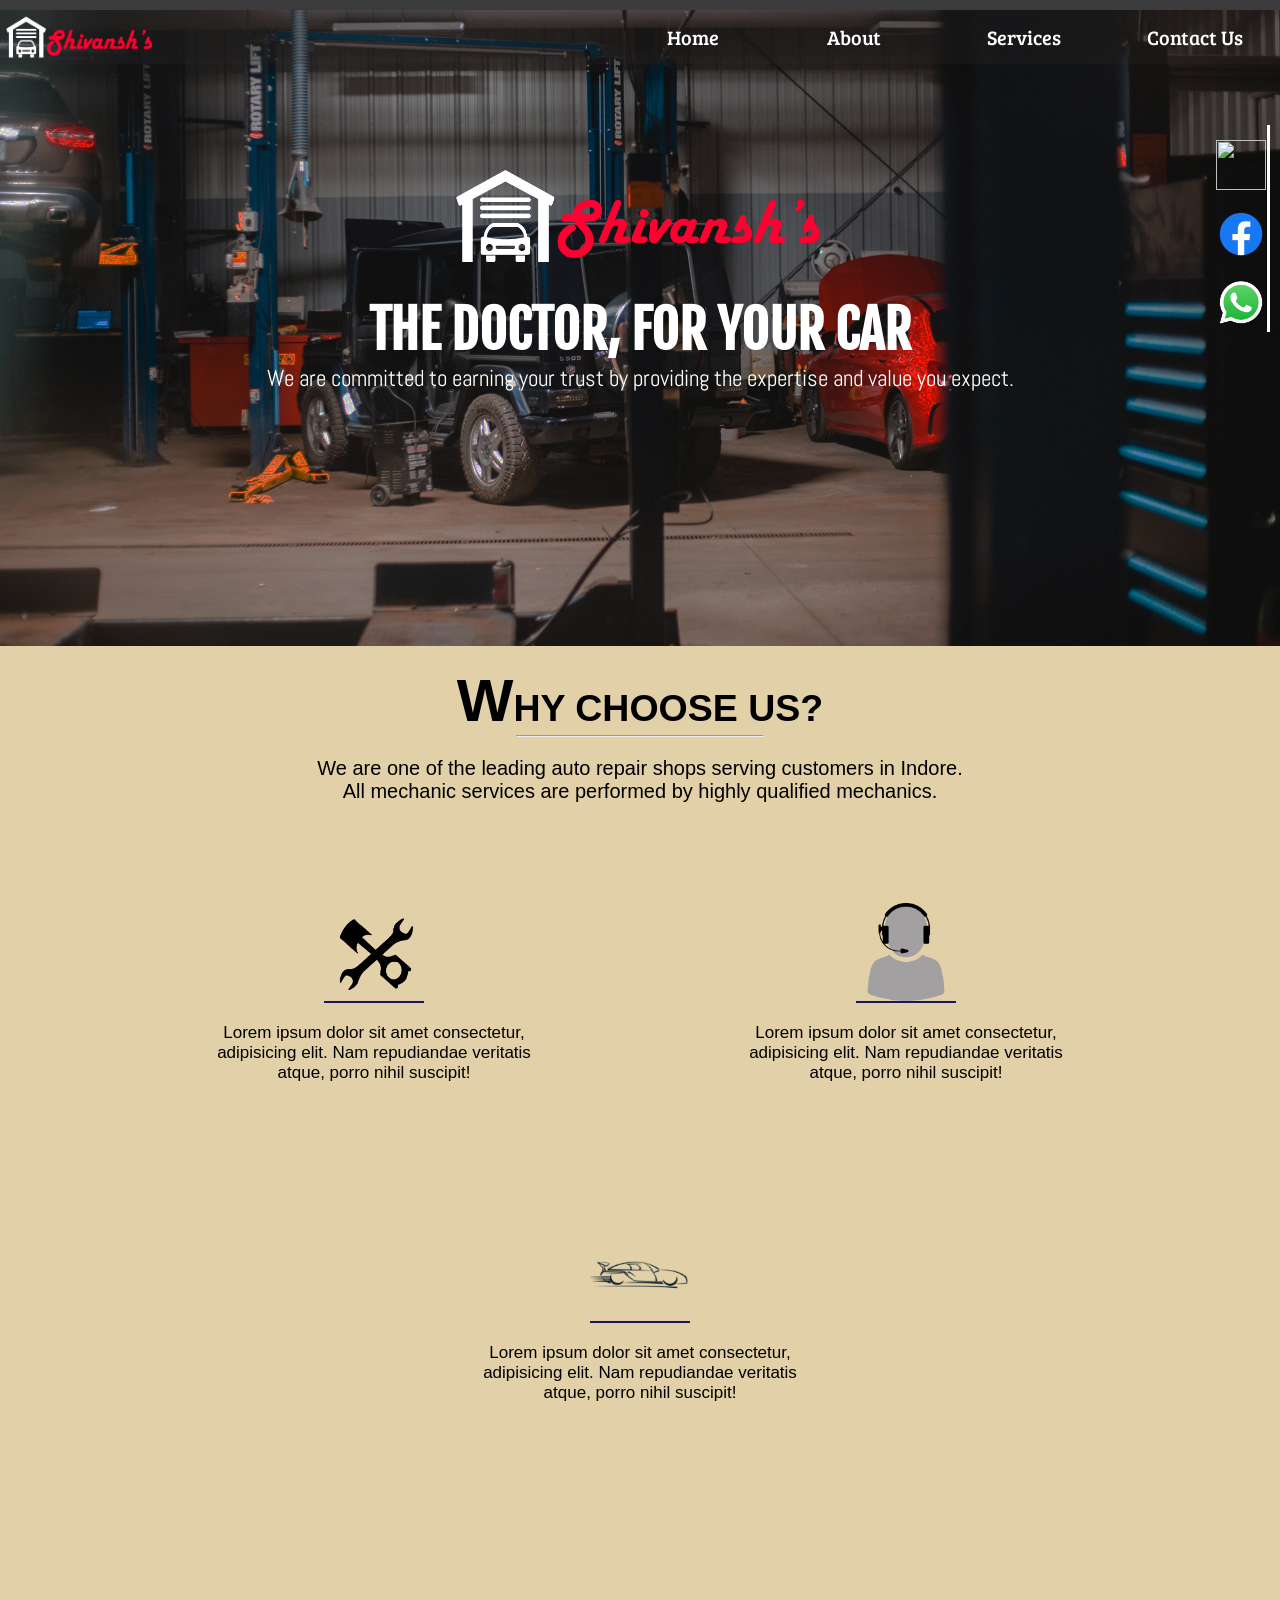
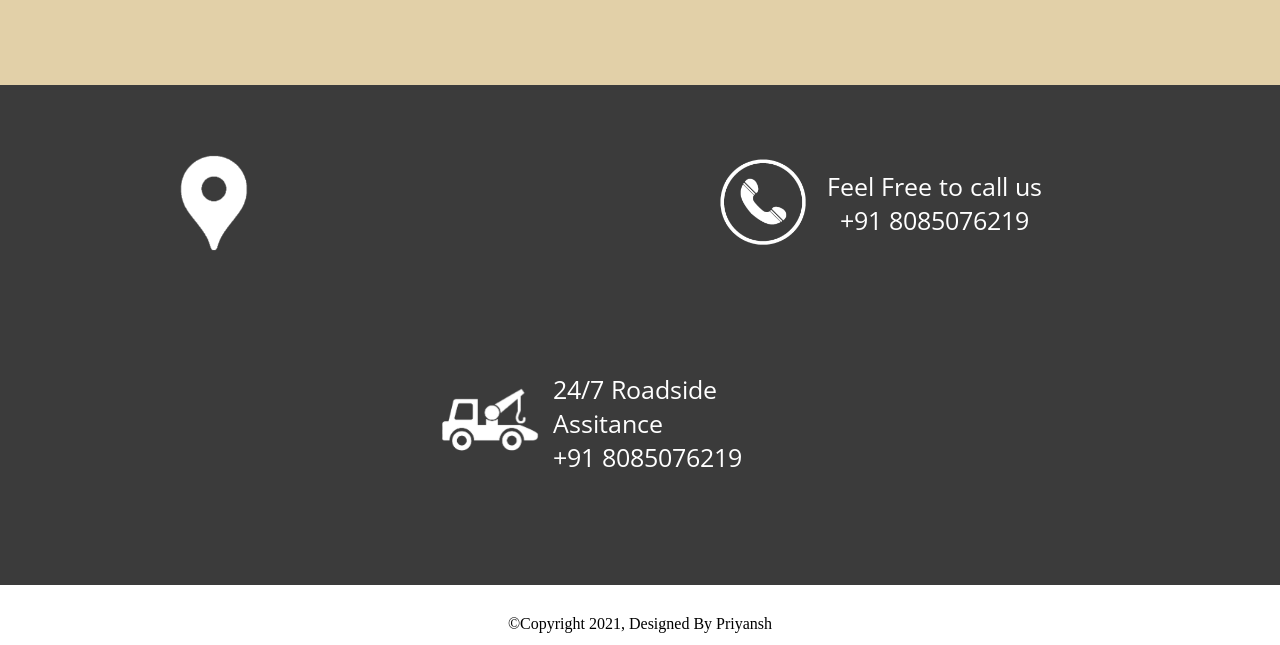
==== index.html @ 7fa3f830 "ok" ====
<!DOCTYPE html>
<html lang="en">

<head>
    <meta charset="UTF-8">
    <meta name="viewport" content="width=device-width, initial-scale=1.0">
    <meta http-equiv="X-UA-Compatible" content="ie=edge">
    <title>Shivansh's Auto Garage</title>
    <link rel="preconnect" href="https://fonts.gstatic.com">
    <link
        href="https://fonts.googleapis.com/css2?family=Abel&family=Caveat:wght@500&family=Fjalla+One&family=Reggae+One&display=swap"
        rel="stylesheet">
    <link href="https://fonts.googleapis.com/css2?family=Open+Sans:wght@300&display=swap" rel="stylesheet">
    <link href="https://fonts.googleapis.com/css?family=Bree+Serif&display=swap" rel="stylesheet">
    <link rel="stylesheet" href="stylepseudo.css">
</head>

<body>
    <div class="sidebar">
        <a href="#"><img src="images/insta.png" alt=""></a>
        <a href="#"><img src="images/fb2.png" alt=""></a>
        <a href="https://wa.link/mhfabs" target="_blank"><img src="images/wp.png" alt=""></a>
    </div>
    <div class="back">
    <header>
        <nav class="navigation">
            <img src="images/logo garage.png" id="logo" alt=""><br>
            <ul class="nav">
                <a href="#">
                    <li class="item" id="item-1">Home</li>
                </a>
                <a href="#">
                    <li class="item" id="item-2">About</li>
                </a>
                <a href="#">
                    <li class="item" id="item-3">Services</li>
                </a>
                <a href="#">
                    <li class="item" id="item-4">Contact Us</li>
                </a>
            </ul>
        </nav>
    </header>
    <div class="intro">
        <img src="images/logo garage.png" id="image"alt="">
        <h2 style="text-align: center; font-family: 'Fjalla One', sans-serif;">THE DOCTOR, FOR YOUR CAR
        </h2>
        <p>We are committed to earning your trust by providing the expertise and value you expect.</p>
    </div>
    <div class="car">
        <img src="images/giphy.gif" class="movecar"alt="">
    </div>
</div>
    <div class="choose">
        <h2 style="width: 100%; text-align: center;">WHY CHOOSE US?</h2>
        <hr style="width: 20%; align-self: center;">
        <p style="font-size: 20px;">We are one of the leading auto repair shops serving customers in Indore.<br>
            All mechanic services are performed by highly qualified mechanics.</p>
        <div class="properties">
            <div class="next">
                <img src="images/tools1.png" alt="">
                <p>Lorem ipsum dolor sit amet consectetur, adipisicing elit. Nam repudiandae veritatis atque, porro
                    nihil suscipit!</p>
            </div>
            <div class="next">
                <img src="images/tools2.png" alt="">
                <p>Lorem ipsum dolor sit amet consectetur, adipisicing elit. Nam repudiandae veritatis atque, porro
                    nihil suscipit!</p>
            </div>
            <div class="next">
                <img src="images/tools3.png" alt="">
                <p>Lorem ipsum dolor sit amet consectetur, adipisicing elit. Nam repudiandae veritatis atque, porro
                    nihil suscipit!</p>
            </div>
        </div>
    </div>
    <div class="car" style="width: 100%; background-color: #e2d0a8;">
        <img src="images/newgif.gif" class="movecar2"alt="">
    </div>
    <div class="ending">
        <div class="last3">
            <img src="images/last1.png" alt="">
            <iframe class="last3 " src="https://www.google.com/maps/embed?pb=!1m18!1m12!1m3!1d3629.9852628888543!2d75.17674371490185!3d22.073089285442066!2m3!1f0!2f0!3f0!3m2!1i1024!2i768!4f13.1!3m3!1m2!1s0x39620f0ca46e195b%3A0x7cc34b6b5100c3a7!2sMahesh%20Patidar!5e1!3m2!1sen!2sin!4v1614157867469!5m2!1sen!2sin" width="250" height="225" style="border:0;" allowfullscreen="" loading="lazy"></iframe>
        </div>
        <a href="tel:+918085076219"><div class="last3">
            <img src="images/last2.png" alt="">
            <p>Feel Free to call us<br>
            +91 8085076219</p>
        </div></a>
        <div class="last3">
            <img src="images/last3.png" alt="">
            <p style="text-align: left;">24/7 Roadside Assitance<br>
            +91 8085076219</p>
        </div>
    </div>
    <footer>
        &#169;Copyright 2021, Designed By Priyansh
    </footer>
</body>

</html>
---- stylepseudo.css ----
*{  
    box-sizing: border-box;
    margin: 0;
    padding: 0;
}
html{
    height: 100%;
}
body {
    background-color: rgb(59, 59, 59);
    color: white;
    height: 900px;
}
.back{
    background: url(images/backbg.jpg) no-repeat center center/cover;
}
.intro{
    display: flex;
    flex-direction: column;
    /* background: url(images/backbg.jpg) no-repeat center center/cover; */
    /* margin-top: 20px; */
    height: 400px;
    justify-content: center;
    align-items: center;
    font-size: 35px;
}
.intro img{
    width: 400px;
}
.intro p{
    font-size: 23px;
    font-family: 'Abel', sans-serif;
}


.choose {
    color: black;
    display: flex;
    flex-direction: column;
    /* background:rgb(235, 231, 231); */
    background:#e2d0a8;
    /* margin-top: 20px; */
    /* height: 500px; */
    /* justify-content: center; */
    align-items: center;
    padding: 20px;
    padding-bottom: 0px;
    font-size: 25px;
    font-family: 'Gill Sans', 'Gill Sans MT', Calibri, 'Trebuchet MS', sans-serif;
}
.choose h2::first-letter{
    font-size: 60px;
}
.choose p{
    padding: 20px;
}


.properties {
    display: flex;
    flex-direction: row;
    width: 95vw;
    padding: 20px;
    flex-wrap: wrap;
    justify-content: space-evenly;
    /* border: solid red 5px; */
}
.next{
    display: flex;
    flex-direction: column;
    justify-content: center;
    align-items: center;
    width: 400px;
    height: 300px;
    font-size: 17px;
    /* border: solid black 2px; */
    margin: 10px;
}
.next img{
    width: 100px;
    height: 100px;
    border-bottom: rgb(23, 23, 90) 2px solid;
    border-radius: 50;
}

a {
    text-decoration: none;
    color: white;
}

header{
    position: sticky;
    top: 0px;
}
.navigation {
    /* border: white 2px solid; */
    /* border-right: none; */
    /* border-left: none; */
    margin-top: 10px;
    font-family: 'Bree Serif', serif;
    font-size: 20px;
    display: flex;
    flex-direction: row-reverse;
    flex-wrap: wrap;
    background-color: rgba(48, 45, 45, 0.24);
}
ul{
    display: flex;
    flex-direction: row;
}
li {
    list-style: none;
    /* text-align: center; */
    width: 150px;
    margin-right: 10px;
    color: white;
    padding: 9px 23px;
    border:4px solid transparent;
}
/* .navigation a{
    padding: 3px;
} */
li:hover {
    color: white;
    background-color: black;
}

#item-1:hover{
    border:4px solid rgb(255, 13, 5);
    box-shadow: 0px 0px 30px rgb(255, 13, 5);
}
#item-2:hover{
    border:4px solid rgb(5, 255, 59);
    box-shadow: 0px 0px 30px rgb(5, 255, 59);
}
#item-3:hover{
    border:4px solid rgb(251, 255, 5);
    box-shadow: 0px 0px 30px rgb(251, 255, 5);
}
#item-4:hover{
    border:4px solid rgb(5, 226, 255);
    box-shadow: 0px 0px 30px rgb(5, 226, 255);
}

p {
    text-align: center;
}
#image{
    margin: 20px;
}
.sidebar {
    display: flex;
    flex-direction: column;
    position: fixed;
    align-items: center;
    justify-content: center;
    top: 125px;
    right: 10px;
    width: 70px;
    border-right: white solid 3px;
    /* background: white; */ 
    /* height: 50vh; */
    /* border: white solid 5px; */
}

.sidebar img {
    width: 50px;
    height: 50px;
    margin: 15px 0px 0px 15px;
}
.sidebar img:hover{
    width: 60px;
    height: 60px;
    margin: 5px 0px 0px 5px;
}
#logo {
    position: absolute;
    top: 0px;
    left: 0px;
    width: 160px;
    height: 54px;
    margin-right: 20px;
}
.nav{
    display: flex;
    flex-direction: row;
    flex-wrap: wrap;
}

.ending {
    display: flex;
    height: 500px;
    flex-wrap: wrap;
    padding: 30px;
    justify-content: space-evenly;
}
.last3 {
    display: flex;
    width:400px;
    height: 150px;
    margin: 1vw;
    /* border:red solid 5px; */
    font-size: 15px;
    font-family: 'Open Sans', sans-serif;
    align-items: center;
    /* justify-content: center; */
}
.last3 img{
    display: inline-block;
    width: 100px;
    position: relative;
    right: 0px;
}
.last3 p{
    display: inline-block;
    padding: 13px;
    font-size: 25px;
}
.car{
    overflow: hidden;
}
.movecar{
    position: relative;
    height: 178px;
    width: 396px;
    left: -396px;
    bottom: -56px;
    animation-name: movcar;
    animation-duration: 11s;
    animation-iteration-count: infinite;
}
@keyframes movcar{
    from{
        left:-396px;
    }
    to{
        left:102vw;
    }
}
.movecar2{
    position: relative;
    height: 178px;
    width: 396px;
    left: 100vw;
    bottom: -6px;
    animation-name: movcar2;
    animation-duration: 8s;
    animation-iteration-count: infinite;
}
@keyframes movcar2{
    from{
        left:100vw;
    }
    to{
        left:-396px;
    }
}
footer{
    
    height: 40px;
    text-align: center;
    padding: 30px;
    color: black;
    background-color: rgb(255, 255, 255);
}
@media (max-width:800px){
    #logo{
        position: relative;
    }
    .item{
        width:80vw;
    }
    .item:hover{
        background: linear-gradient(to right,black,white);
    }
    #item-1:hover, #item-2:hover,#item-3:hover,#item-4:hover{
        border:4px solid transparent;
        border-left: 4px solid rgb(255, 0, 0);
        border-right: none;
        box-shadow: none;
    }
    .navigation{
        margin-top: 0px;
        flex-direction: row;
    }
}
@media (max-width:642px) {
    
    .car{
        display: none;
    }
    .intro{
        height: 400px;
    }
    .ending{
        justify-content: center;
        height: 300px;
    }
    .next{
        width: 100vw;
        height: 200px;
        margin-right: 0px;
        margin-left: 0px;
    }
    .last3{
        width: 80vw;
        height:50px;
        /* justify-content: center; */
    }
    .last3 img{
        width: 50px
    }
    .last3 p{
        font-size: 15px;
    }
    .sidebar{
        top: 60px;
        right: 1px;
    }
    .sidebar img {
        width: 35px;
        height: 35px;
        margin: 5px 0px 0px 5px;
    }
    .sidebar img:hover{
        width: 40px;
        height: 40px;
        margin: 0px 0px 0px 0px;
    }
    #image{
        width: 100vw;
    }
}
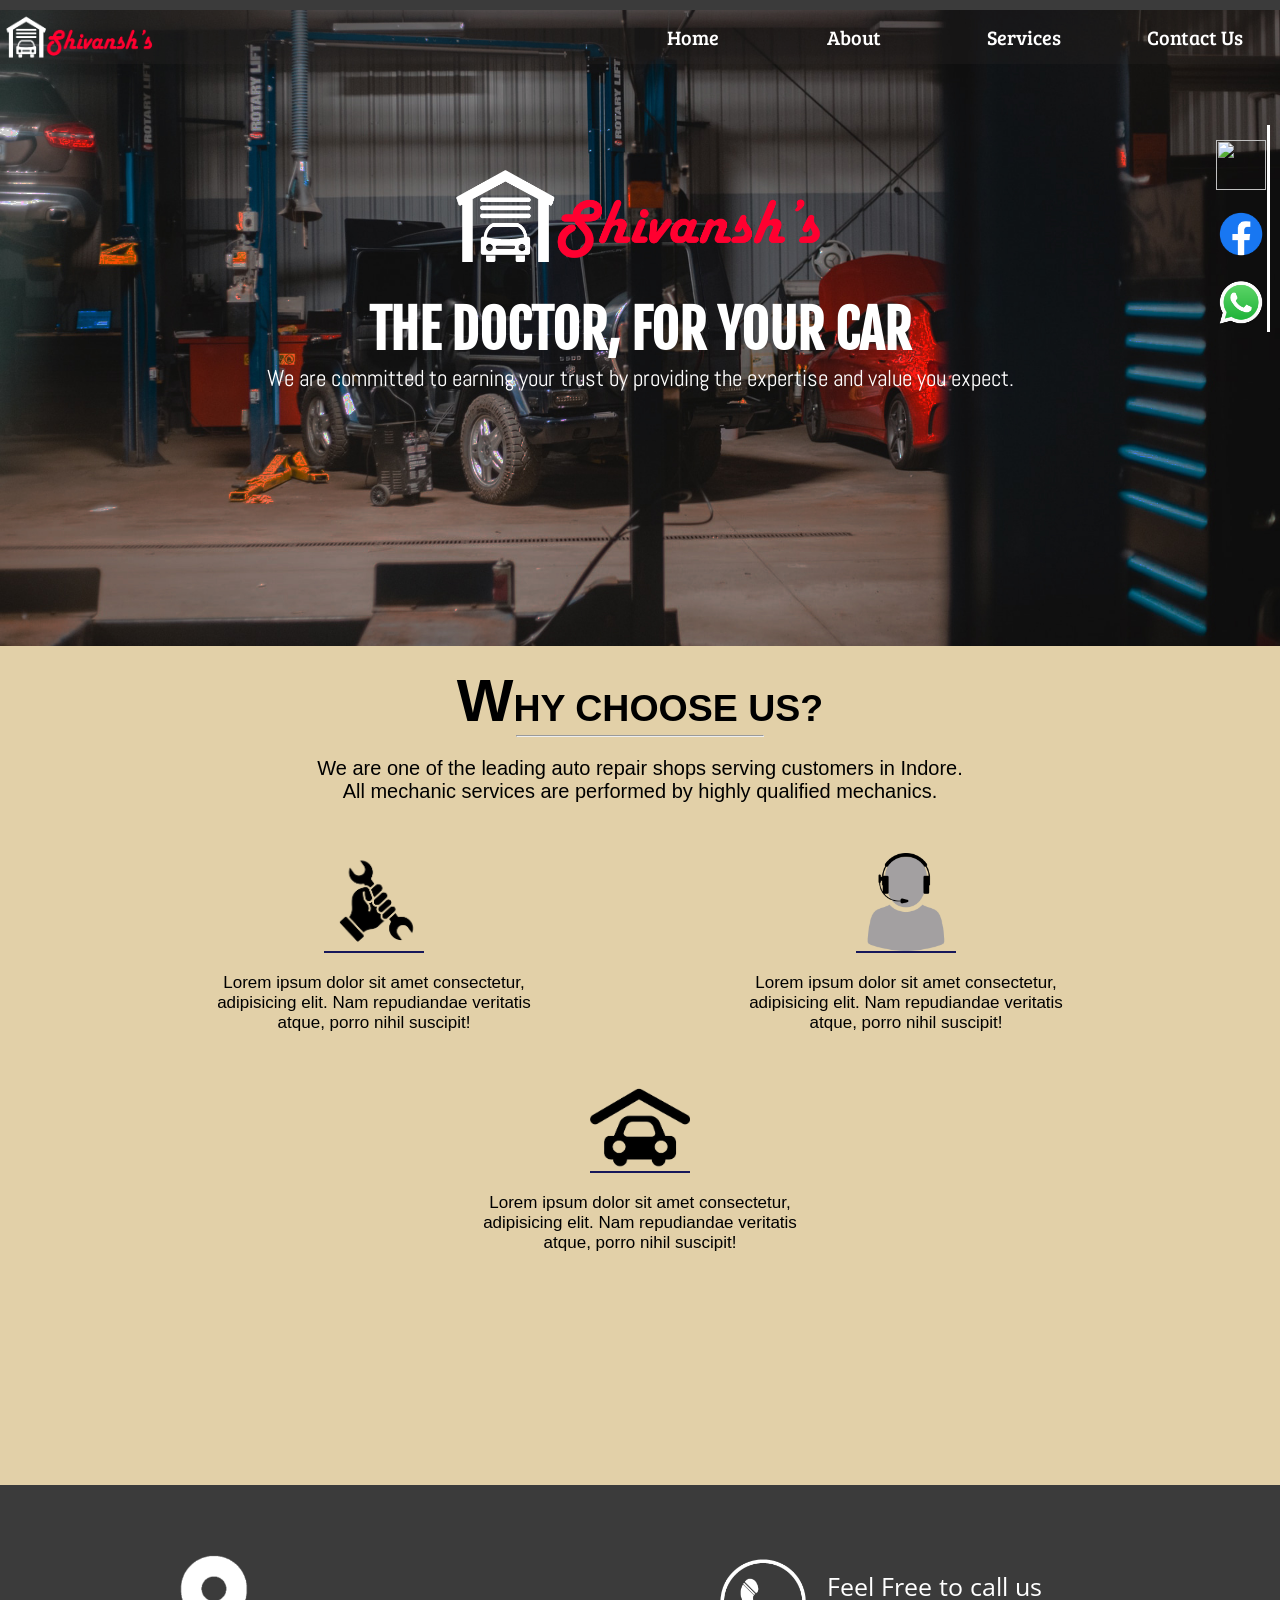
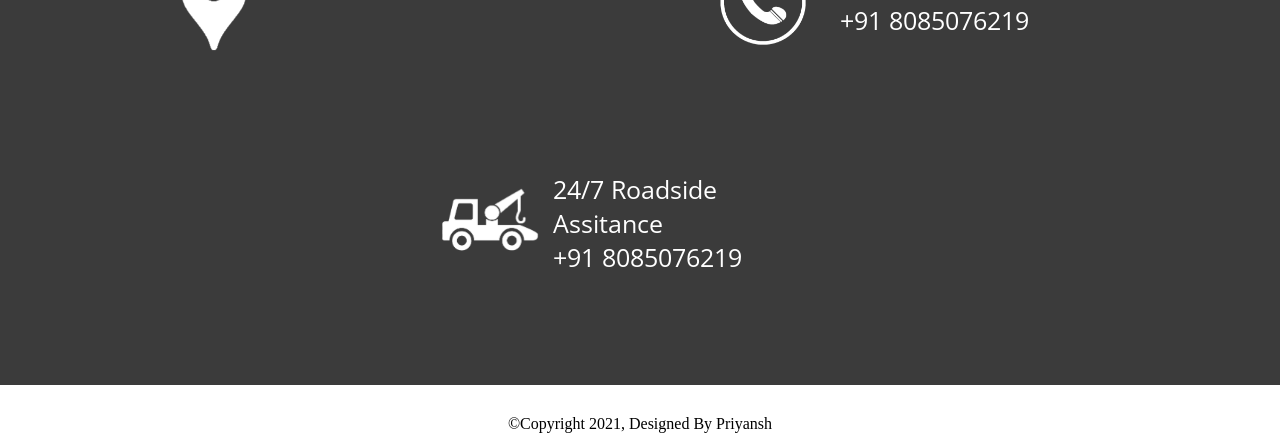
==== commit da25f9ad: "nothing" ====
--- a/index.html
+++ b/index.html
@@ -80,7 +80,7 @@
     <div class="ending">
         <div class="last3">
             <img src="images/last1.png" alt="">
-            <iframe class="last3 " src="https://www.google.com/maps/embed?pb=!1m18!1m12!1m3!1d3629.9852628888543!2d75.17674371490185!3d22.073089285442066!2m3!1f0!2f0!3f0!3m2!1i1024!2i768!4f13.1!3m3!1m2!1s0x39620f0ca46e195b%3A0x7cc34b6b5100c3a7!2sMahesh%20Patidar!5e1!3m2!1sen!2sin!4v1614157867469!5m2!1sen!2sin" width="250" height="225" style="border:0;" allowfullscreen="" loading="lazy"></iframe>
+            <iframe class="last3" id="map"src="https://www.google.com/maps/embed?pb=!1m18!1m12!1m3!1d3629.9852628888543!2d75.17674371490185!3d22.073089285442066!2m3!1f0!2f0!3f0!3m2!1i1024!2i768!4f13.1!3m3!1m2!1s0x39620f0ca46e195b%3A0x7cc34b6b5100c3a7!2sMahesh%20Patidar!5e1!3m2!1sen!2sin!4v1614157867469!5m2!1sen!2sin" width="250" height="225" style="border:0;" allowfullscreen="" loading="lazy"></iframe>
         </div>
         <a href="tel:+918085076219"><div class="last3">
             <img src="images/last2.png" alt="">
--- a/stylepseudo.css
+++ b/stylepseudo.css
@@ -71,7 +71,7 @@
     justify-content: center;
     align-items: center;
     width: 400px;
-    height: 300px;
+    height: 200px;
     font-size: 17px;
     /* border: solid black 2px; */
     margin: 10px;
@@ -271,7 +271,7 @@
         width:80vw;
     }
     .item:hover{
-        background: linear-gradient(to right,black,white);
+        background: linear-gradient(to right,black,rgba(0, 0, 0, 0));
     }
     #item-1:hover, #item-2:hover,#item-3:hover,#item-4:hover{
         border:4px solid transparent;
@@ -313,9 +313,14 @@
     .last3 p{
         font-size: 15px;
     }
+    #map{
+        width: 40vw;
+    }
     .sidebar{
-        top: 60px;
-        right: 1px;
+        flex-direction: row-reverse;
+        top: 10px;
+        right: 5px;
+        width: auto;
     }
     .sidebar img {
         width: 35px;
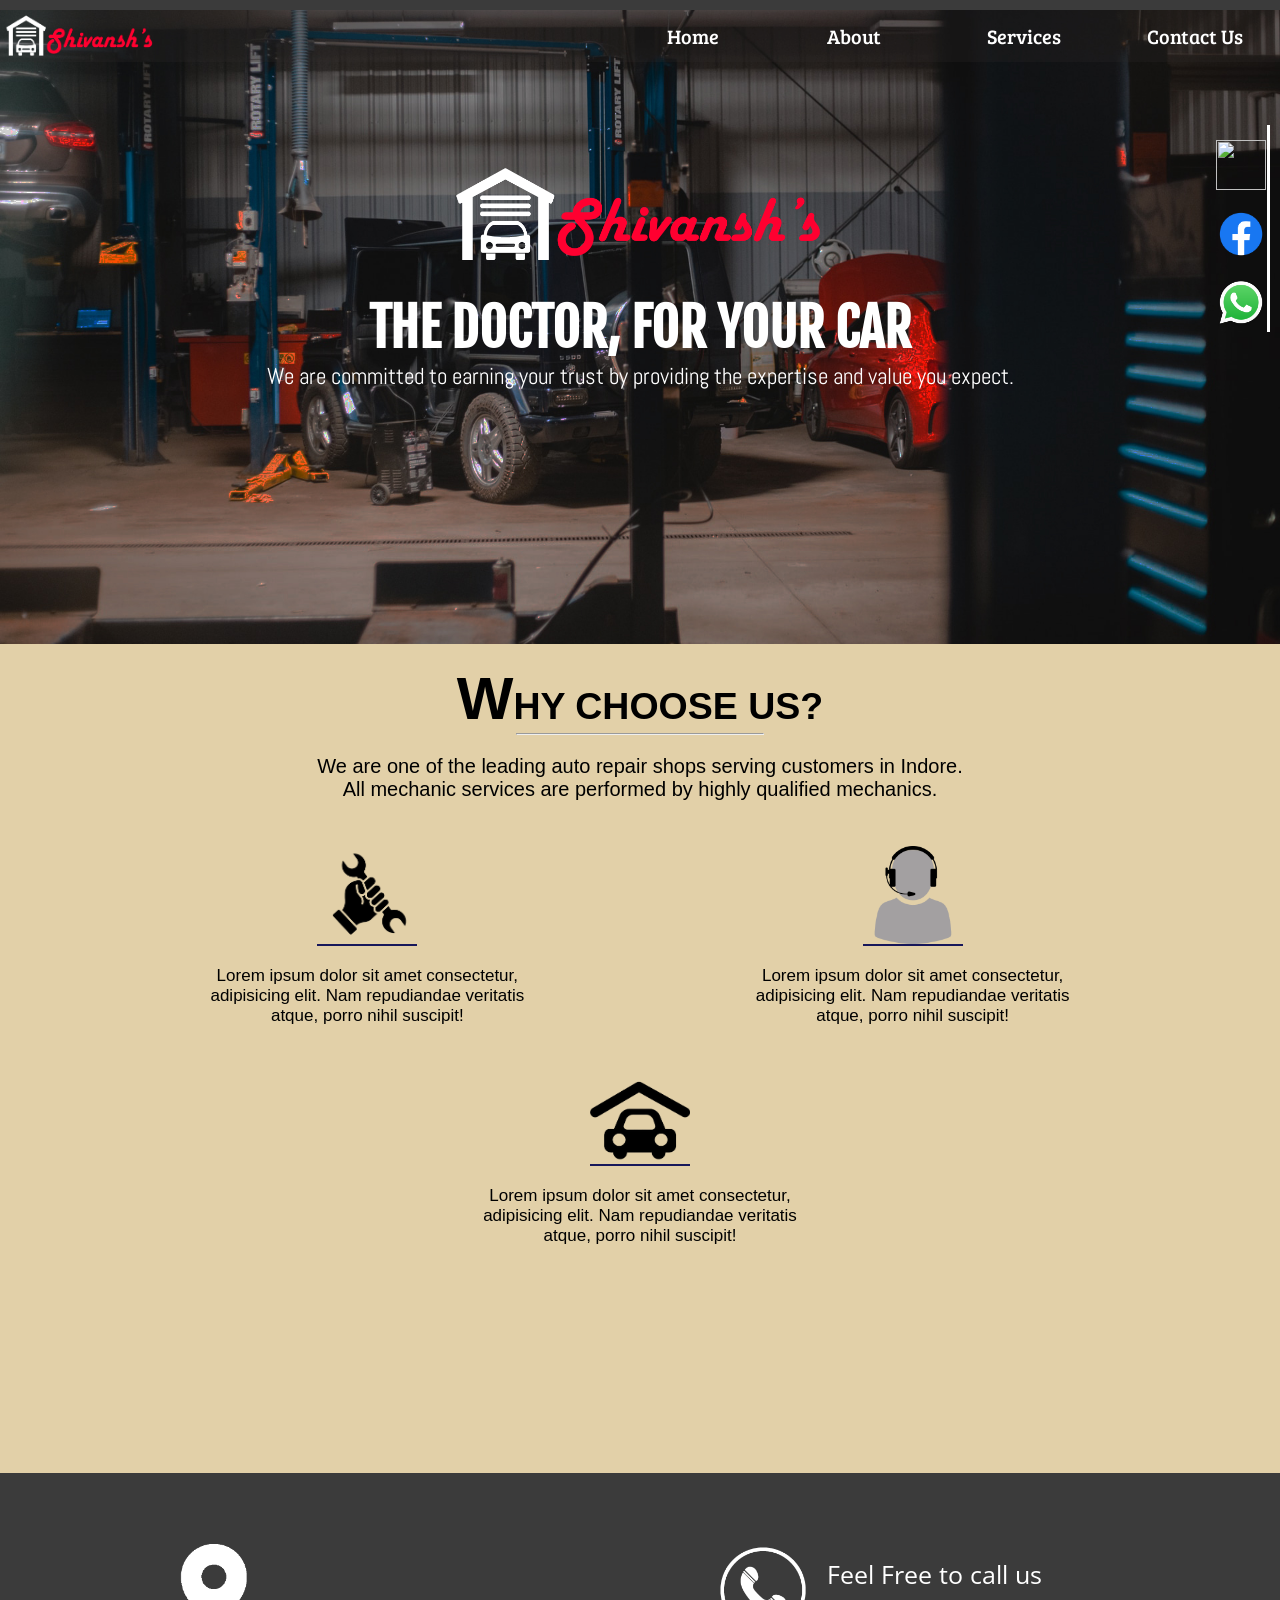
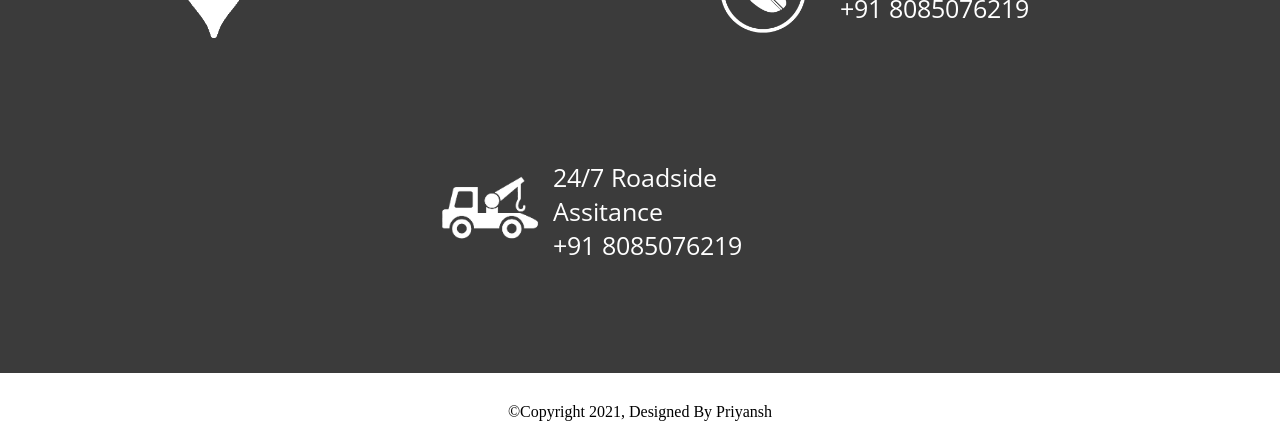
==== commit 8b1451b7: "ok" ====
--- a/index.html
+++ b/index.html
@@ -27,16 +27,16 @@
             <img src="images/logo garage.png" id="logo" alt=""><br>
             <ul class="nav">
                 <a href="#">
-                    <li class="item" id="item-1">Home</li>
+                    <li class="item" id="item-1"><span class="arrow">▷ </span>Home</li>
                 </a>
                 <a href="#">
-                    <li class="item" id="item-2">About</li>
+                    <li class="item" id="item-2"><span class="arrow">▷ </span>About</li>
                 </a>
                 <a href="#">
-                    <li class="item" id="item-3">Services</li>
+                    <li class="item" id="item-3"><span class="arrow">▷ </span>Services</li>
                 </a>
                 <a href="#">
-                    <li class="item" id="item-4">Contact Us</li>
+                    <li class="item" id="item-4"><span class="arrow">▷ </span>Contact Us</li>
                 </a>
             </ul>
         </nav>
--- a/stylepseudo.css
+++ b/stylepseudo.css
@@ -9,7 +9,7 @@
 body {
     background-color: rgb(59, 59, 59);
     color: white;
-    height: 900px;
+    /* height: 900px; */
 }
 .back{
     background: url(images/backbg.jpg) no-repeat center center/cover;
@@ -60,7 +60,7 @@
     display: flex;
     flex-direction: row;
     width: 95vw;
-    padding: 20px;
+    padding: 15px 0px;
     flex-wrap: wrap;
     justify-content: space-evenly;
     /* border: solid red 5px; */
@@ -88,10 +88,6 @@
     color: white;
 }
 
-header{
-    position: sticky;
-    top: 0px;
-}
 .navigation {
     /* border: white 2px solid; */
     /* border-right: none; */
@@ -114,7 +110,7 @@
     width: 150px;
     margin-right: 10px;
     color: white;
-    padding: 9px 23px;
+    padding: 8px 23px;
     border:4px solid transparent;
 }
 /* .navigation a{
@@ -151,7 +147,7 @@
 .sidebar {
     display: flex;
     flex-direction: column;
-    position: fixed;
+    position: absolute;
     align-items: center;
     justify-content: center;
     top: 125px;
@@ -175,10 +171,10 @@
 }
 #logo {
     position: absolute;
-    top: 0px;
+    top: 9px;
     left: 0px;
     width: 160px;
-    height: 54px;
+    height: 53.2px;
     margin-right: 20px;
 }
 .nav{
@@ -263,12 +259,20 @@
     color: black;
     background-color: rgb(255, 255, 255);
 }
+.arrow{
+    display: none;
+}
 @media (max-width:800px){
+    .arrow{
+        display: inline;
+    }
     #logo{
         position: relative;
+        top: 0px;
     }
     .item{
         width:80vw;
+        padding: 8px 4px;
     }
     .item:hover{
         background: linear-gradient(to right,black,rgba(0, 0, 0, 0));
@@ -283,9 +287,17 @@
         margin-top: 0px;
         flex-direction: row;
     }
+    .sidebar{
+        top: 35px;
+        right: 5px;
+        width: auto;
+        /* z-index: 5; */
+    }
 }
 @media (max-width:642px) {
-    
+    .arrow{
+        display: inline;
+    }
     .car{
         display: none;
     }
@@ -317,10 +329,11 @@
         width: 40vw;
     }
     .sidebar{
-        flex-direction: row-reverse;
-        top: 10px;
+        /* flex-direction: row-reverse; */
+        top: 5px;
         right: 5px;
         width: auto;
+        z-index: 5;
     }
     .sidebar img {
         width: 35px;
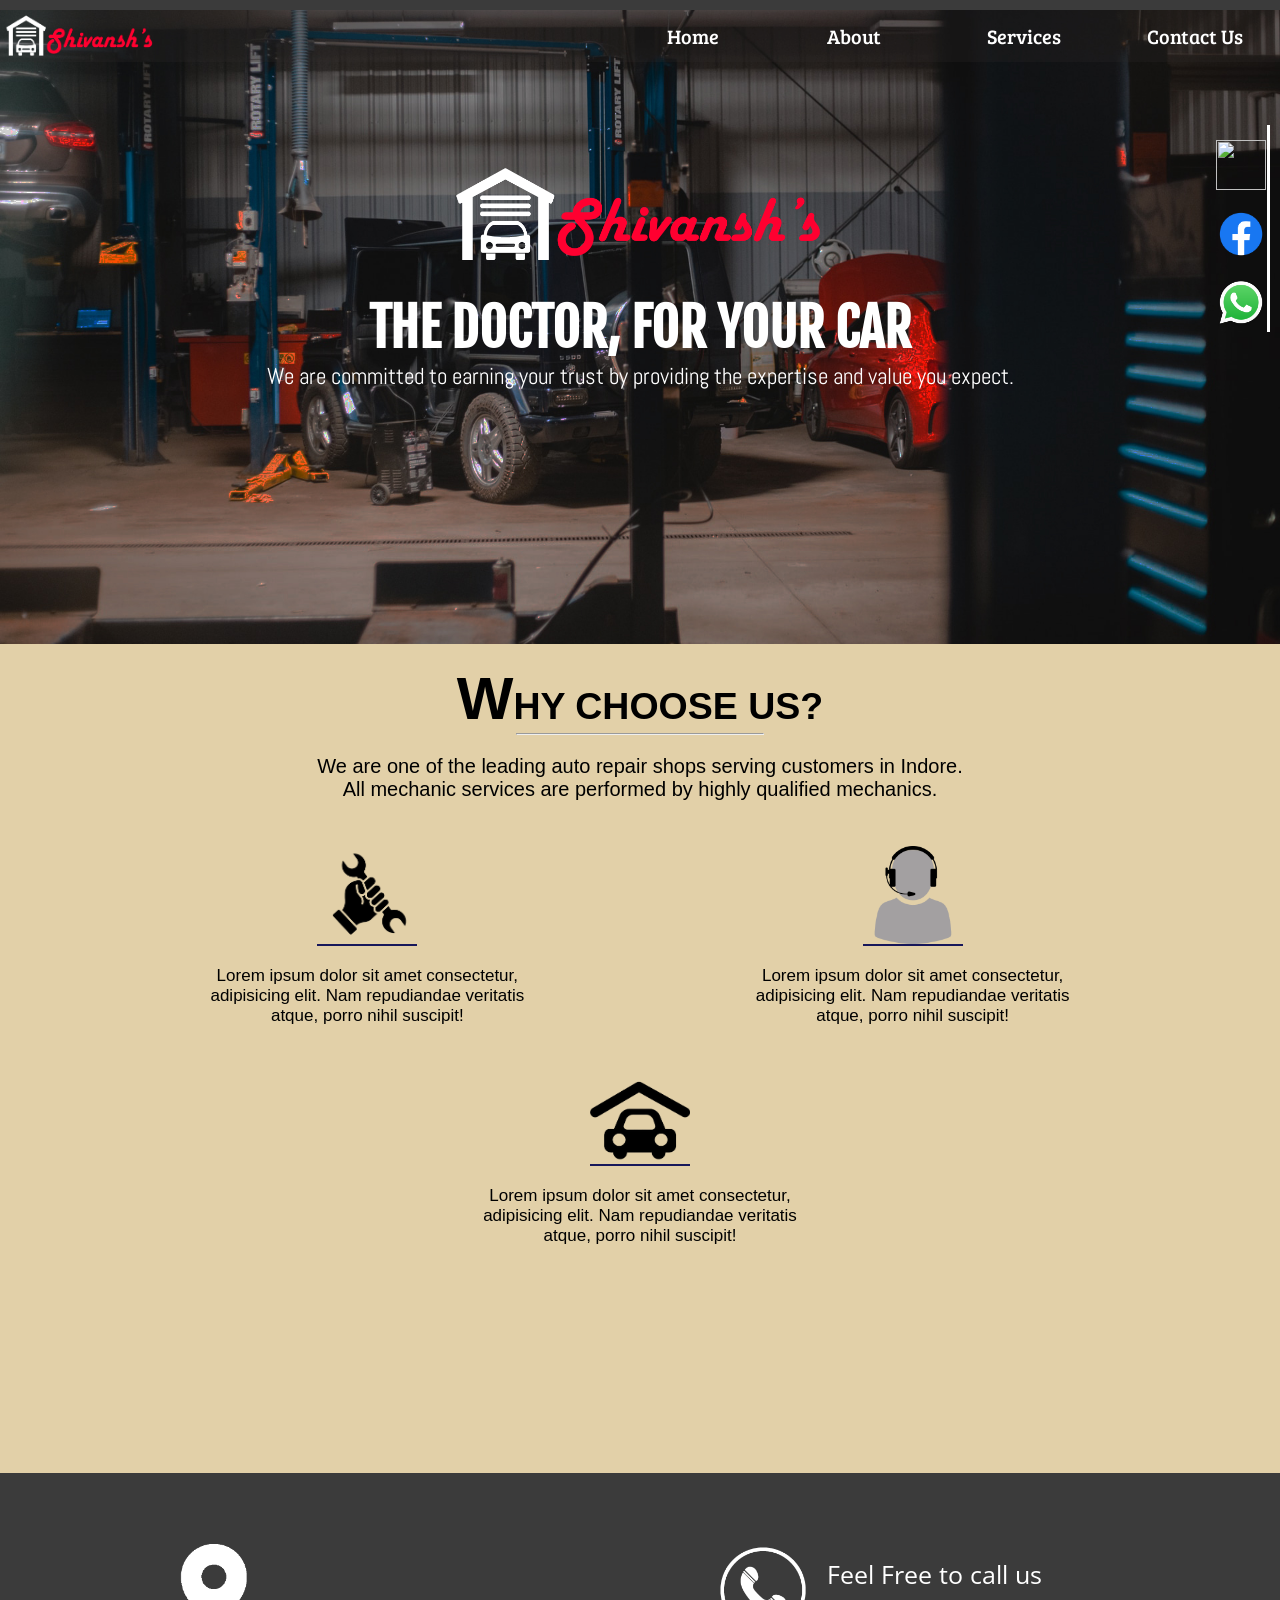
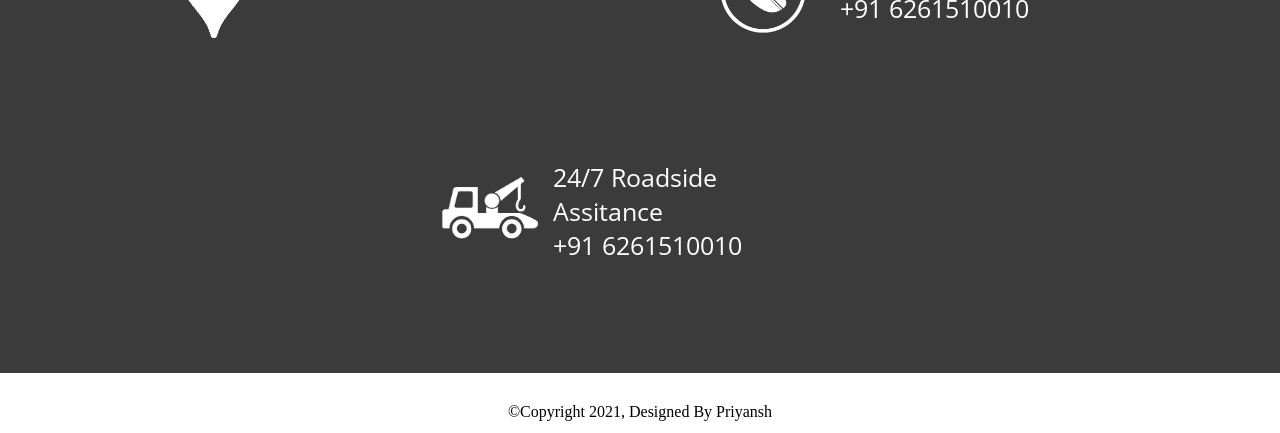
==== commit fa85cfa1: "numbers changed" ====
--- a/index.html
+++ b/index.html
@@ -19,7 +19,7 @@
     <div class="sidebar">
         <a href="#"><img src="images/insta.png" alt=""></a>
         <a href="#"><img src="images/fb2.png" alt=""></a>
-        <a href="https://wa.link/mhfabs" target="_blank"><img src="images/wp.png" alt=""></a>
+        <a href="https://wa.link/po2n64" target="_blank"><img src="images/wp.png" alt=""></a>
     </div>
     <div class="back">
     <header>
@@ -82,15 +82,15 @@
             <img src="images/last1.png" alt="">
             <iframe class="last3" id="map"src="https://www.google.com/maps/embed?pb=!1m18!1m12!1m3!1d3629.9852628888543!2d75.17674371490185!3d22.073089285442066!2m3!1f0!2f0!3f0!3m2!1i1024!2i768!4f13.1!3m3!1m2!1s0x39620f0ca46e195b%3A0x7cc34b6b5100c3a7!2sMahesh%20Patidar!5e1!3m2!1sen!2sin!4v1614157867469!5m2!1sen!2sin" width="250" height="225" style="border:0;" allowfullscreen="" loading="lazy"></iframe>
         </div>
-        <a href="tel:+918085076219"><div class="last3">
+        <a href="tel:+916261510010"><div class="last3">
             <img src="images/last2.png" alt="">
             <p>Feel Free to call us<br>
-            +91 8085076219</p>
+            +91 6261510010</p>
         </div></a>
         <div class="last3">
             <img src="images/last3.png" alt="">
             <p style="text-align: left;">24/7 Roadside Assitance<br>
-            +91 8085076219</p>
+            +91 6261510010</p>
         </div>
     </div>
     <footer>
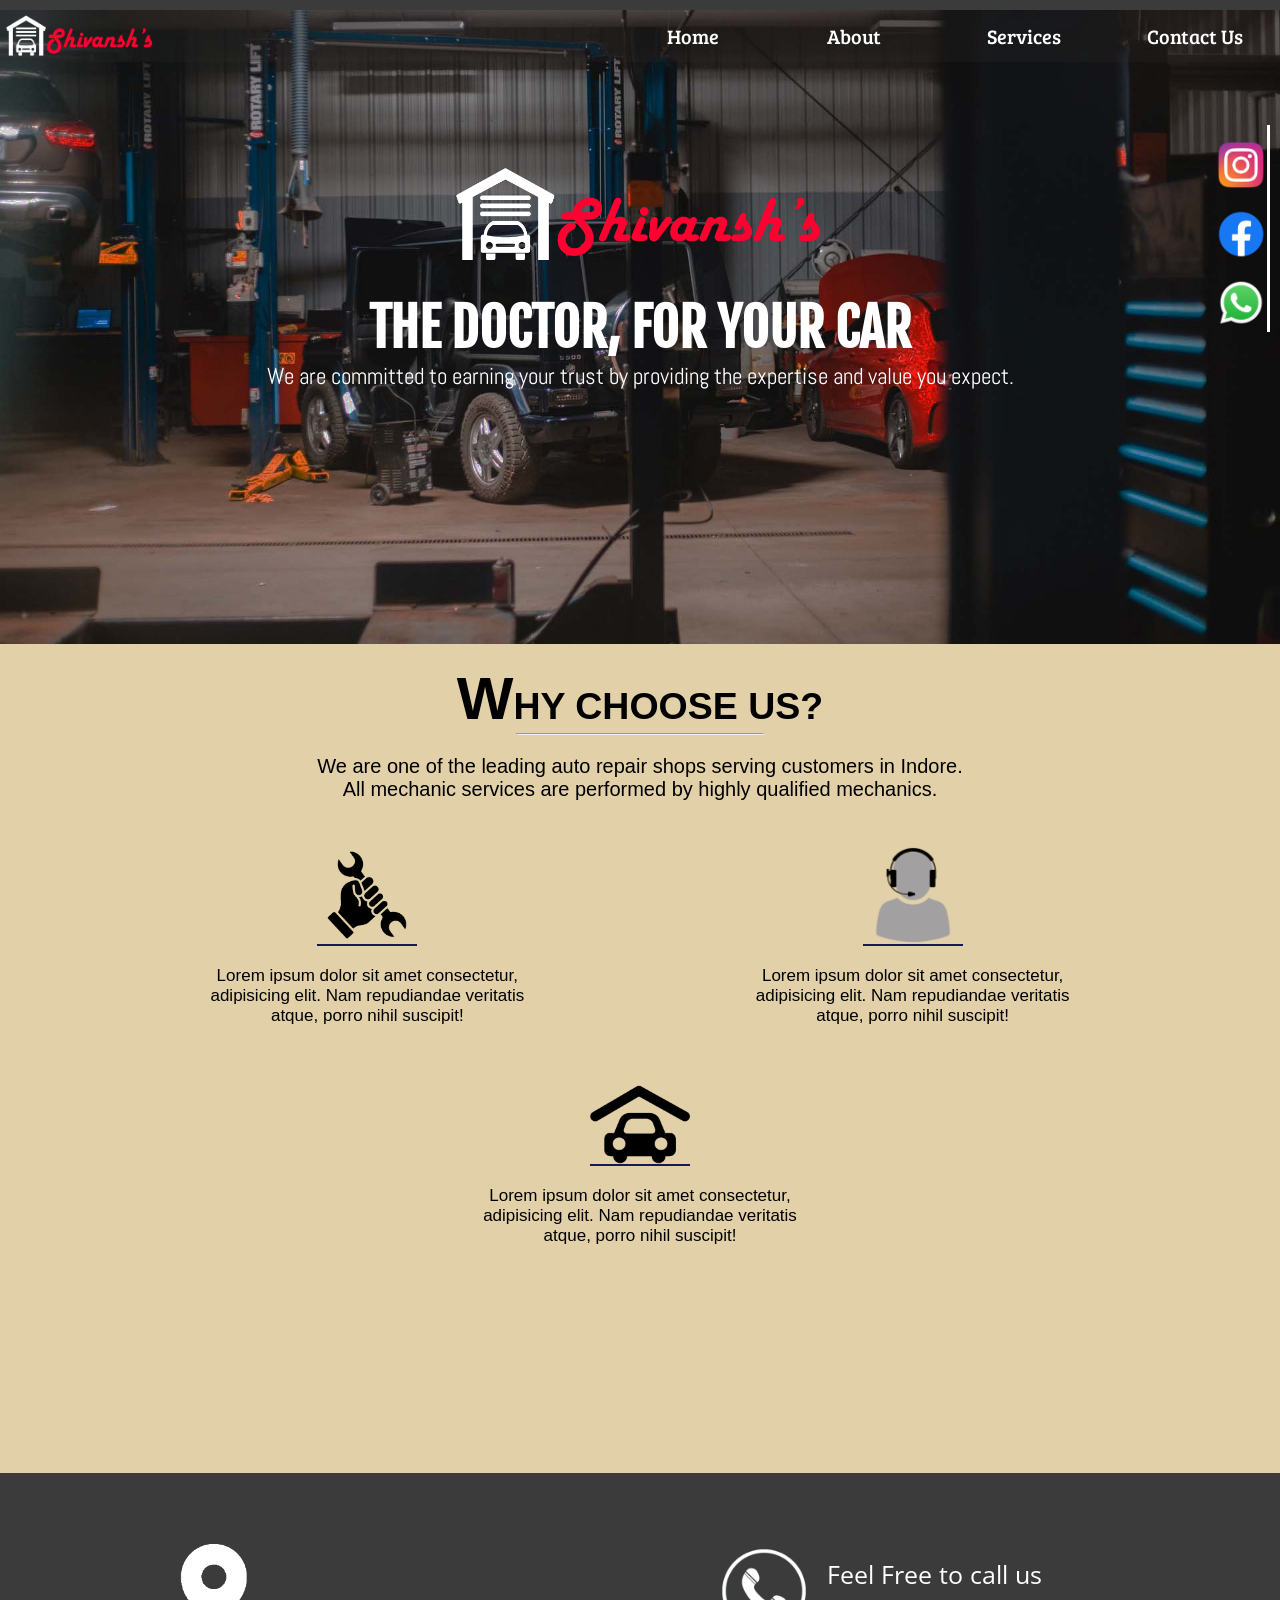
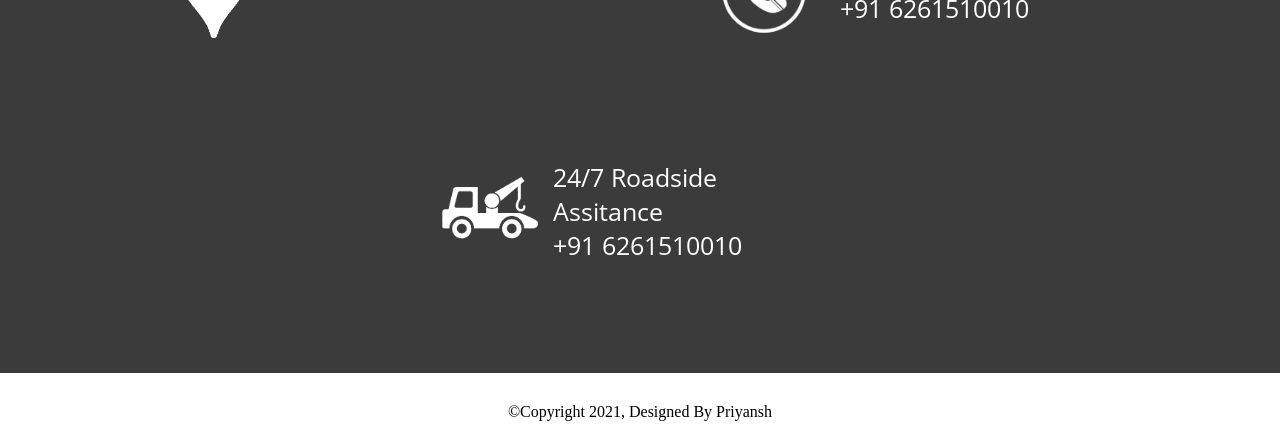
==== commit c286477c: "hamburger menu" ====
--- a/index.html
+++ b/index.html
@@ -13,6 +13,7 @@
     <link href="https://fonts.googleapis.com/css2?family=Open+Sans:wght@300&display=swap" rel="stylesheet">
     <link href="https://fonts.googleapis.com/css?family=Bree+Serif&display=swap" rel="stylesheet">
     <link rel="stylesheet" href="stylepseudo.css">
+    <!-- <script src="new.js"></script> -->
 </head>
 
 <body>
@@ -22,35 +23,40 @@
         <a href="https://wa.link/po2n64" target="_blank"><img src="images/wp.png" alt=""></a>
     </div>
     <div class="back">
-    <header>
-        <nav class="navigation">
-            <img src="images/logo garage.png" id="logo" alt=""><br>
-            <ul class="nav">
-                <a href="#">
-                    <li class="item" id="item-1"><span class="arrow">▷ </span>Home</li>
-                </a>
-                <a href="#">
-                    <li class="item" id="item-2"><span class="arrow">▷ </span>About</li>
-                </a>
-                <a href="#">
-                    <li class="item" id="item-3"><span class="arrow">▷ </span>Services</li>
-                </a>
-                <a href="#">
-                    <li class="item" id="item-4"><span class="arrow">▷ </span>Contact Us</li>
-                </a>
-            </ul>
-        </nav>
-    </header>
-    <div class="intro">
-        <img src="images/logo garage.png" id="image"alt="">
-        <h2 style="text-align: center; font-family: 'Fjalla One', sans-serif;">THE DOCTOR, FOR YOUR CAR
-        </h2>
-        <p>We are committed to earning your trust by providing the expertise and value you expect.</p>
+        <header>
+            <nav class="navigation">
+                <img src="images/logo garage.png" id="logo" alt=""><br>
+                <div class="menu" onclick="togglemenu()">
+                    <div class="ham"></div>
+                    <div class="ham"></div>
+                    <div class="ham"></div>
+                </div>
+                <ul id="nav">
+                    <a href="#">
+                        <li class="item" id="item-1"><span class="arrow">▷ </span>Home</li>
+                    </a>
+                    <a href="#">
+                        <li class="item" id="item-2"><span class="arrow">▷ </span>About</li>
+                    </a>
+                    <a href="#">
+                        <li class="item" id="item-3"><span class="arrow">▷ </span>Services</li>
+                    </a>
+                    <a href="#">
+                        <li class="item" id="item-4"><span class="arrow">▷ </span>Contact Us</li>
+                    </a>
+                </ul>
+            </nav>
+        </header>
+        <div class="intro">
+            <img src="images/logo garage.png" id="image" alt="">
+            <h2 style="text-align: center; font-family: 'Fjalla One', sans-serif;">THE DOCTOR, FOR YOUR CAR
+            </h2>
+            <p>We are committed to earning your trust by providing the expertise and value you expect.</p>
+        </div>
+        <div class="car">
+            <img src="images/giphy.gif" class="movecar" alt="">
+        </div>
     </div>
-    <div class="car">
-        <img src="images/giphy.gif" class="movecar"alt="">
-    </div>
-</div>
     <div class="choose">
         <h2 style="width: 100%; text-align: center;">WHY CHOOSE US?</h2>
         <hr style="width: 20%; align-self: center;">
@@ -75,27 +81,42 @@
         </div>
     </div>
     <div class="car" style="width: 100%; background-color: #e2d0a8;">
-        <img src="images/newgif.gif" class="movecar2"alt="">
+        <img src="images/newgif.gif" class="movecar2" alt="">
     </div>
     <div class="ending">
         <div class="last3">
             <img src="images/last1.png" alt="">
-            <iframe class="last3" id="map"src="https://www.google.com/maps/embed?pb=!1m18!1m12!1m3!1d3629.9852628888543!2d75.17674371490185!3d22.073089285442066!2m3!1f0!2f0!3f0!3m2!1i1024!2i768!4f13.1!3m3!1m2!1s0x39620f0ca46e195b%3A0x7cc34b6b5100c3a7!2sMahesh%20Patidar!5e1!3m2!1sen!2sin!4v1614157867469!5m2!1sen!2sin" width="250" height="225" style="border:0;" allowfullscreen="" loading="lazy"></iframe>
+            <iframe class="last3" id="map"
+                src="https://www.google.com/maps/embed?pb=!1m18!1m12!1m3!1d3629.9852628888543!2d75.17674371490185!3d22.073089285442066!2m3!1f0!2f0!3f0!3m2!1i1024!2i768!4f13.1!3m3!1m2!1s0x39620f0ca46e195b%3A0x7cc34b6b5100c3a7!2sMahesh%20Patidar!5e1!3m2!1sen!2sin!4v1614157867469!5m2!1sen!2sin"
+                width="250" height="225" style="border:0;" allowfullscreen="" loading="lazy"></iframe>
         </div>
-        <a href="tel:+916261510010"><div class="last3">
-            <img src="images/last2.png" alt="">
-            <p>Feel Free to call us<br>
-            +91 6261510010</p>
-        </div></a>
+        <a href="tel:+916261510010">
+            <div class="last3">
+                <img src="images/last2.png" alt="">
+                <p>Feel Free to call us<br>
+                    +91 6261510010</p>
+            </div>
+        </a>
         <div class="last3">
             <img src="images/last3.png" alt="">
             <p style="text-align: left;">24/7 Roadside Assitance<br>
-            +91 6261510010</p>
+                +91 6261510010</p>
         </div>
     </div>
     <footer>
         &#169;Copyright 2021, Designed By Priyansh
     </footer>
+    <script>
+        let nav = document.getElementById('nav');
+        function togglemenu() {
+            if(nav.style.display == 'none'){
+            nav.style.display = 'flex';
+            }
+            else{
+                nav.style.display='none';
+            }
+        }
+    </script>
 </body>
 
 </html>
--- a/stylepseudo.css
+++ b/stylepseudo.css
@@ -87,7 +87,18 @@
     text-decoration: none;
     color: white;
 }
-
+.menu{
+    display: none;
+    width: 100vw;
+    padding: 10px 10px;
+    background-color: black;
+}
+.ham {
+    width: 35px;
+    height: 5px;
+    background-color: white;
+    margin: 6px 0;
+  }
 .navigation {
     /* border: white 2px solid; */
     /* border-right: none; */
@@ -177,7 +188,7 @@
     height: 53.2px;
     margin-right: 20px;
 }
-.nav{
+#nav{
     display: flex;
     flex-direction: row;
     flex-wrap: wrap;
@@ -263,6 +274,9 @@
     display: none;
 }
 @media (max-width:800px){
+    .menu{
+        display: block;
+    }
     .arrow{
         display: inline;
     }
@@ -286,6 +300,10 @@
     .navigation{
         margin-top: 0px;
         flex-direction: row;
+    }
+    #nav{
+        display: none;
+        background-color: rgb(34, 33, 33);
     }
     .sidebar{
         top: 35px;
@@ -348,4 +366,9 @@
     #image{
         width: 100vw;
     }
-} +} 
+@media (max-width:276px){
+    #image{
+        display: none;
+    }
+}
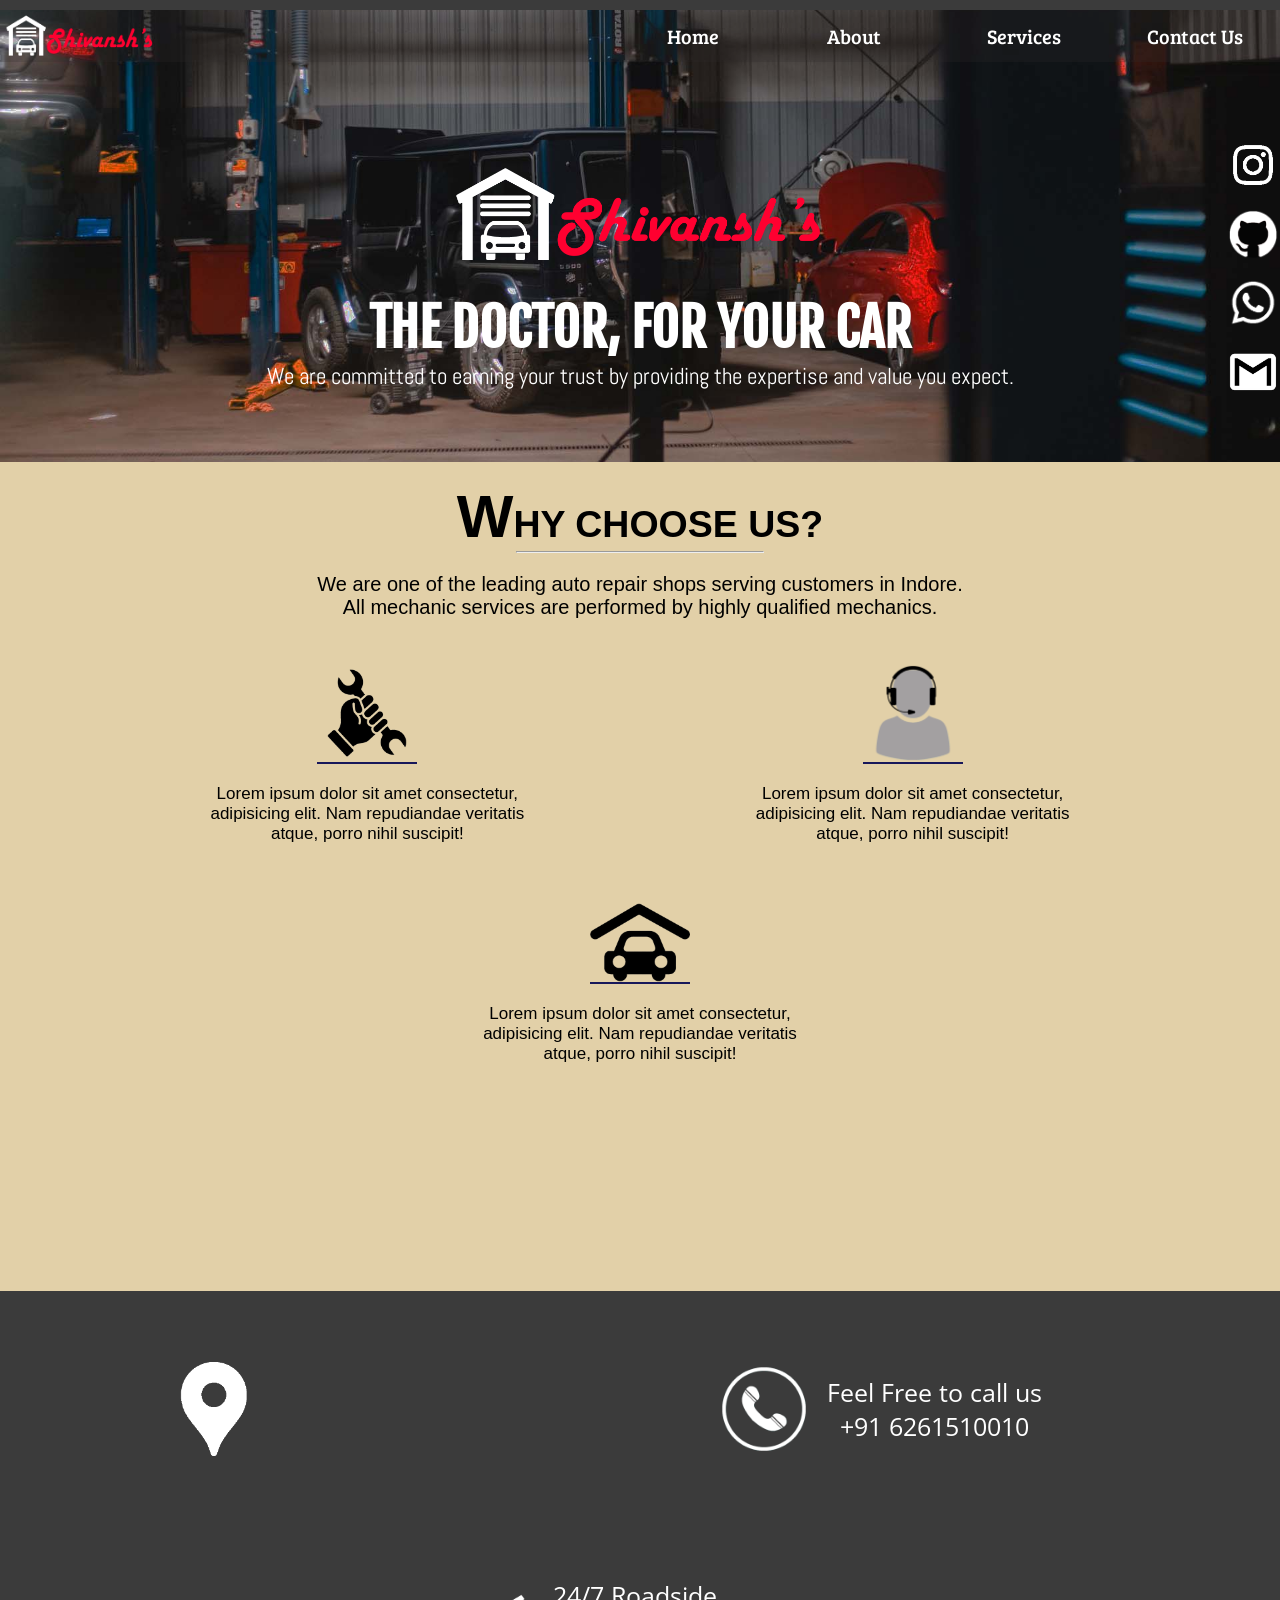
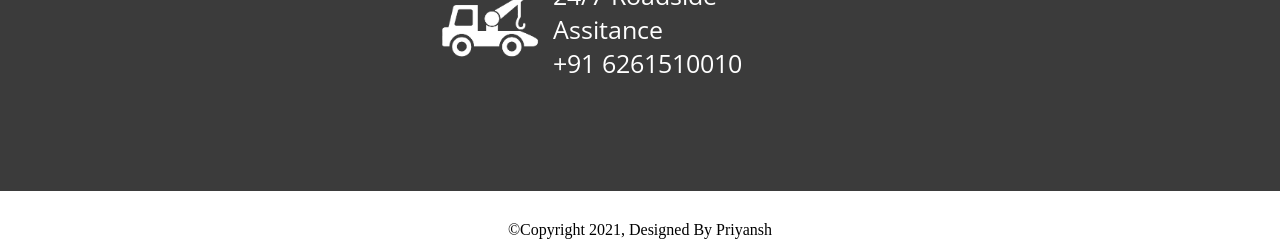
==== commit c729bcd7: "p" ====
--- a/index.html
+++ b/index.html
@@ -12,21 +12,22 @@
         rel="stylesheet">
     <link href="https://fonts.googleapis.com/css2?family=Open+Sans:wght@300&display=swap" rel="stylesheet">
     <link href="https://fonts.googleapis.com/css?family=Bree+Serif&display=swap" rel="stylesheet">
-    <link rel="stylesheet" href="stylepseudo.css">
+    <link rel="stylesheet" href="./stylepseudo.css">
     <!-- <script src="new.js"></script> -->
 </head>
 
 <body>
     <div class="sidebar">
         <a href="#"><img src="images/insta.png" alt=""></a>
-        <a href="#"><img src="images/fb2.png" alt=""></a>
+        <a href="#"><img src="images/github.png" alt=""></a>
         <a href="https://wa.link/po2n64" target="_blank"><img src="images/wp.png" alt=""></a>
+        <a href="mailto: patidar.priyansh936@gmail.com"><img src="images/Gmail-logo.png" alt=""></a>
     </div>
     <div class="back">
         <header>
             <nav class="navigation">
-                <img src="images/logo garage.png" id="logo" alt=""><br>
-                <div class="menu" onclick="togglemenu()">
+                <a href="index.html"><img src="images/logo garage.png" id="logo" alt=""></a><br>
+                <div id="menu" onclick="togglemenu()">
                     <div class="ham"></div>
                     <div class="ham"></div>
                     <div class="ham"></div>
@@ -53,9 +54,9 @@
             </h2>
             <p>We are committed to earning your trust by providing the expertise and value you expect.</p>
         </div>
-        <div class="car">
+        <!-- <div class="car">
             <img src="images/giphy.gif" class="movecar" alt="">
-        </div>
+        </div> -->
     </div>
     <div class="choose">
         <h2 style="width: 100%; text-align: center;">WHY CHOOSE US?</h2>
@@ -107,13 +108,16 @@
         &#169;Copyright 2021, Designed By Priyansh
     </footer>
     <script>
+        let menu = document.getElementById('menu');
         let nav = document.getElementById('nav');
         function togglemenu() {
             if(nav.style.display == 'none'){
             nav.style.display = 'flex';
+            menu.style.background = 'black';
             }
             else{
                 nav.style.display='none';
+                menu.style.backgroundColor = 'rgba(0, 0, 0, 0.349)';
             }
         }
     </script>
--- a/stylepseudo.css
+++ b/stylepseudo.css
@@ -23,6 +23,15 @@
     justify-content: center;
     align-items: center;
     font-size: 35px;
+    animation: fadein 1s ease-in;
+}
+@keyframes fadein{
+    from{
+        opacity: 0;
+    }
+    to{
+        opacity: 1;
+    }
 }
 .intro img{
     width: 400px;
@@ -87,11 +96,11 @@
     text-decoration: none;
     color: white;
 }
-.menu{
+#menu{
     display: none;
     width: 100vw;
     padding: 10px 10px;
-    background-color: black;
+    background-color: rgba(0, 0, 0, 0.349);
 }
 .ham {
     width: 35px;
@@ -162,9 +171,9 @@
     align-items: center;
     justify-content: center;
     top: 125px;
-    right: 10px;
+    right: 0px;
     width: 70px;
-    border-right: white solid 3px;
+    /* border-right: white solid 3px; */
     /* background: white; */ 
     /* height: 50vh; */
     /* border: white solid 5px; */
@@ -274,7 +283,7 @@
     display: none;
 }
 @media (max-width:800px){
-    .menu{
+    #menu{
         display: block;
     }
     .arrow{
@@ -303,7 +312,7 @@
     }
     #nav{
         display: none;
-        background-color: rgb(34, 33, 33);
+        background-color: rgba(34, 33, 33, 0.418);
     }
     .sidebar{
         top: 35px;
